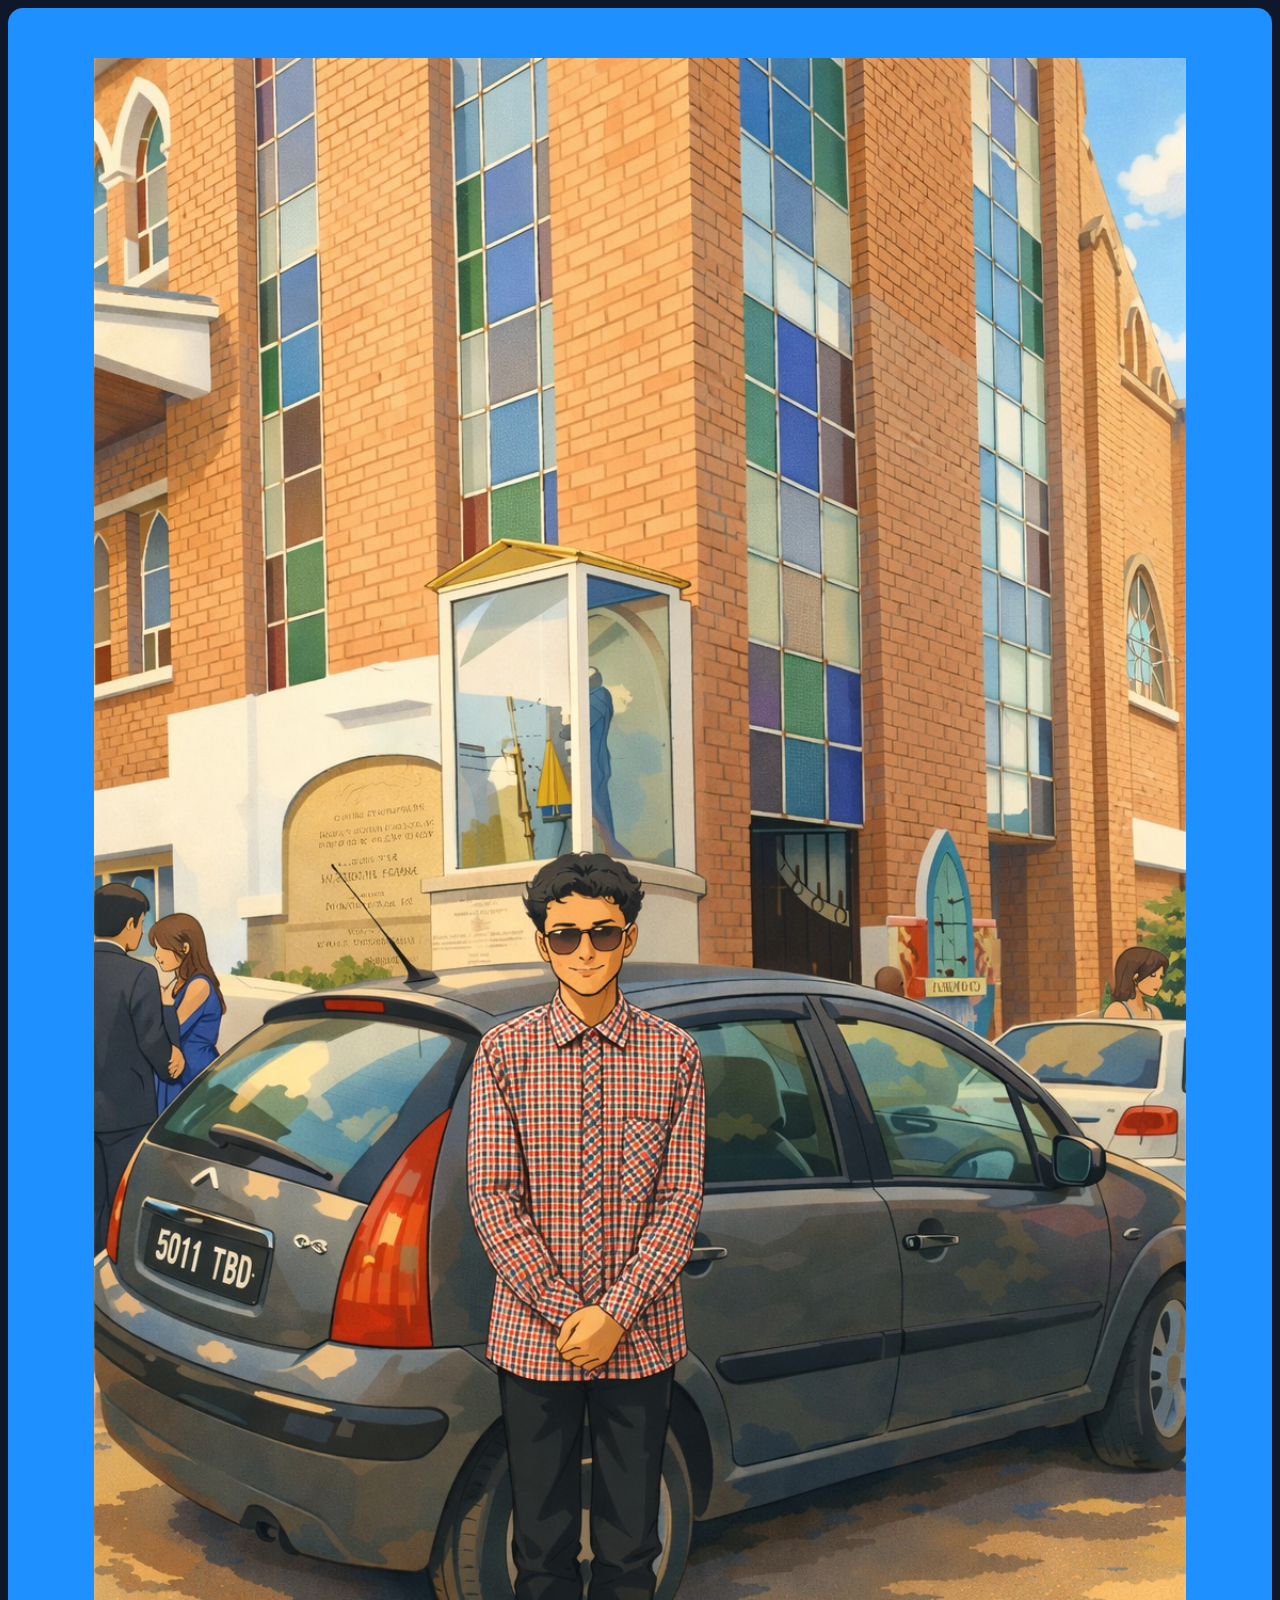
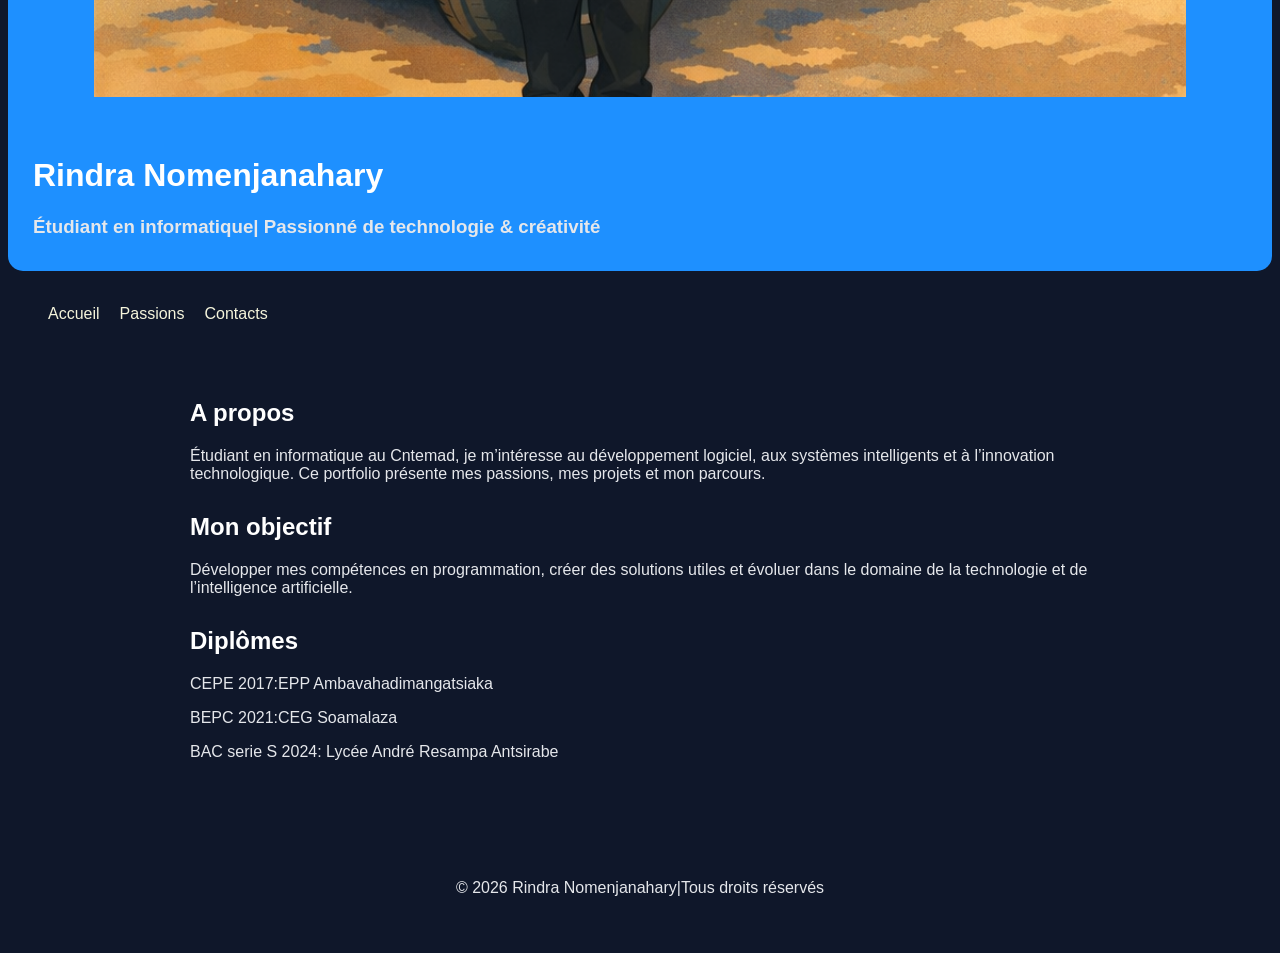
==== index.html @ de061e6c "Add files via upload" ====
<!DOCTYPE html>
<html lang="fr">
<head>
    <meta charset="UTF-8">
    <title>Mon portfolio</title>
    <meta name="viewport" content="width=device-width",initial-scale=1.0>
    <link rel="stylesheet" href="portfolio.css">
</head>
<body>
     <header>
  <center><img src="profil.png" alt="Photo de Rindra" class="sary"></center>
  <h1>Rindra Nomenjanahary</h1>
    <h3>Étudiant en informatique| Passionné de technologie & créativité</h3>
    
  </header>
  <br>
  <nav class="navbar">
    <ul class="nav-links">
      <li><a href="index.html">Accueil</a></li>
      <li><a href="passions.html">Passions</a></li>
      <li><a href="contact.html">Contacts</a></li>
    </ul>
  </nav>
<main class="container">
  <section>
      <h2>A propos</h2>
    <p>
      Étudiant en informatique au Cntemad, je m’intéresse au développement logiciel,
      aux systèmes intelligents et à l’innovation technologique.
      Ce portfolio présente mes passions, mes projets et mon parcours.
    </p>
  </section>

  <section>
    <h2>Mon objectif</h2>
    <p>
      Développer mes compétences en programmation, créer des solutions utiles
      et évoluer dans le domaine de la technologie et de l’intelligence artificielle.
    </p>
  </section>
  
  <section>
      <h2>Diplômes</h2>
      <p>CEPE 2017:EPP Ambavahadimangatsiaka</p>
      <p>BEPC 2021:CEG Soamalaza</p>
      <p>BAC serie S 2024: Lycée André Resampa Antsirabe</p>
  </section>
</main>
    <footer>
    © 2026 Rindra Nomenjanahary|Tous droits réservés</footer>
    <script src ="portfolio.js"></script>
</body>
</html>
---- portfolio.css ----
body {
  font-family: Arial, sans-serif;
  background-color: #0f172a;
  color: #e5e7eb;
}

header {
  background-color: dodgerblue ;
  padding:15px 25px;
  border-radius:15px;
}

.navbar {
  display: flex;
  justify-content: space-between;
  align-items: center;
}
.nav-links {
  list-style: none;
  display: flex;
  gap: 20px;
}

.nav-links a {
  text-decoration: none;
  color: beige;
}

.nav-links a:hover {
  color: #8b5cf6;
}
.container {
  padding: 40px;
  max-width: 900px;
  margin: auto;
}

h1, h2 {
  color: white;
}

section {
  margin-bottom: 30px;
}
.sary{
    width:90%;
    padding:35px;
    }
footer{
    text-align:center;
    padding:3rem 0;
    position:relative;
}
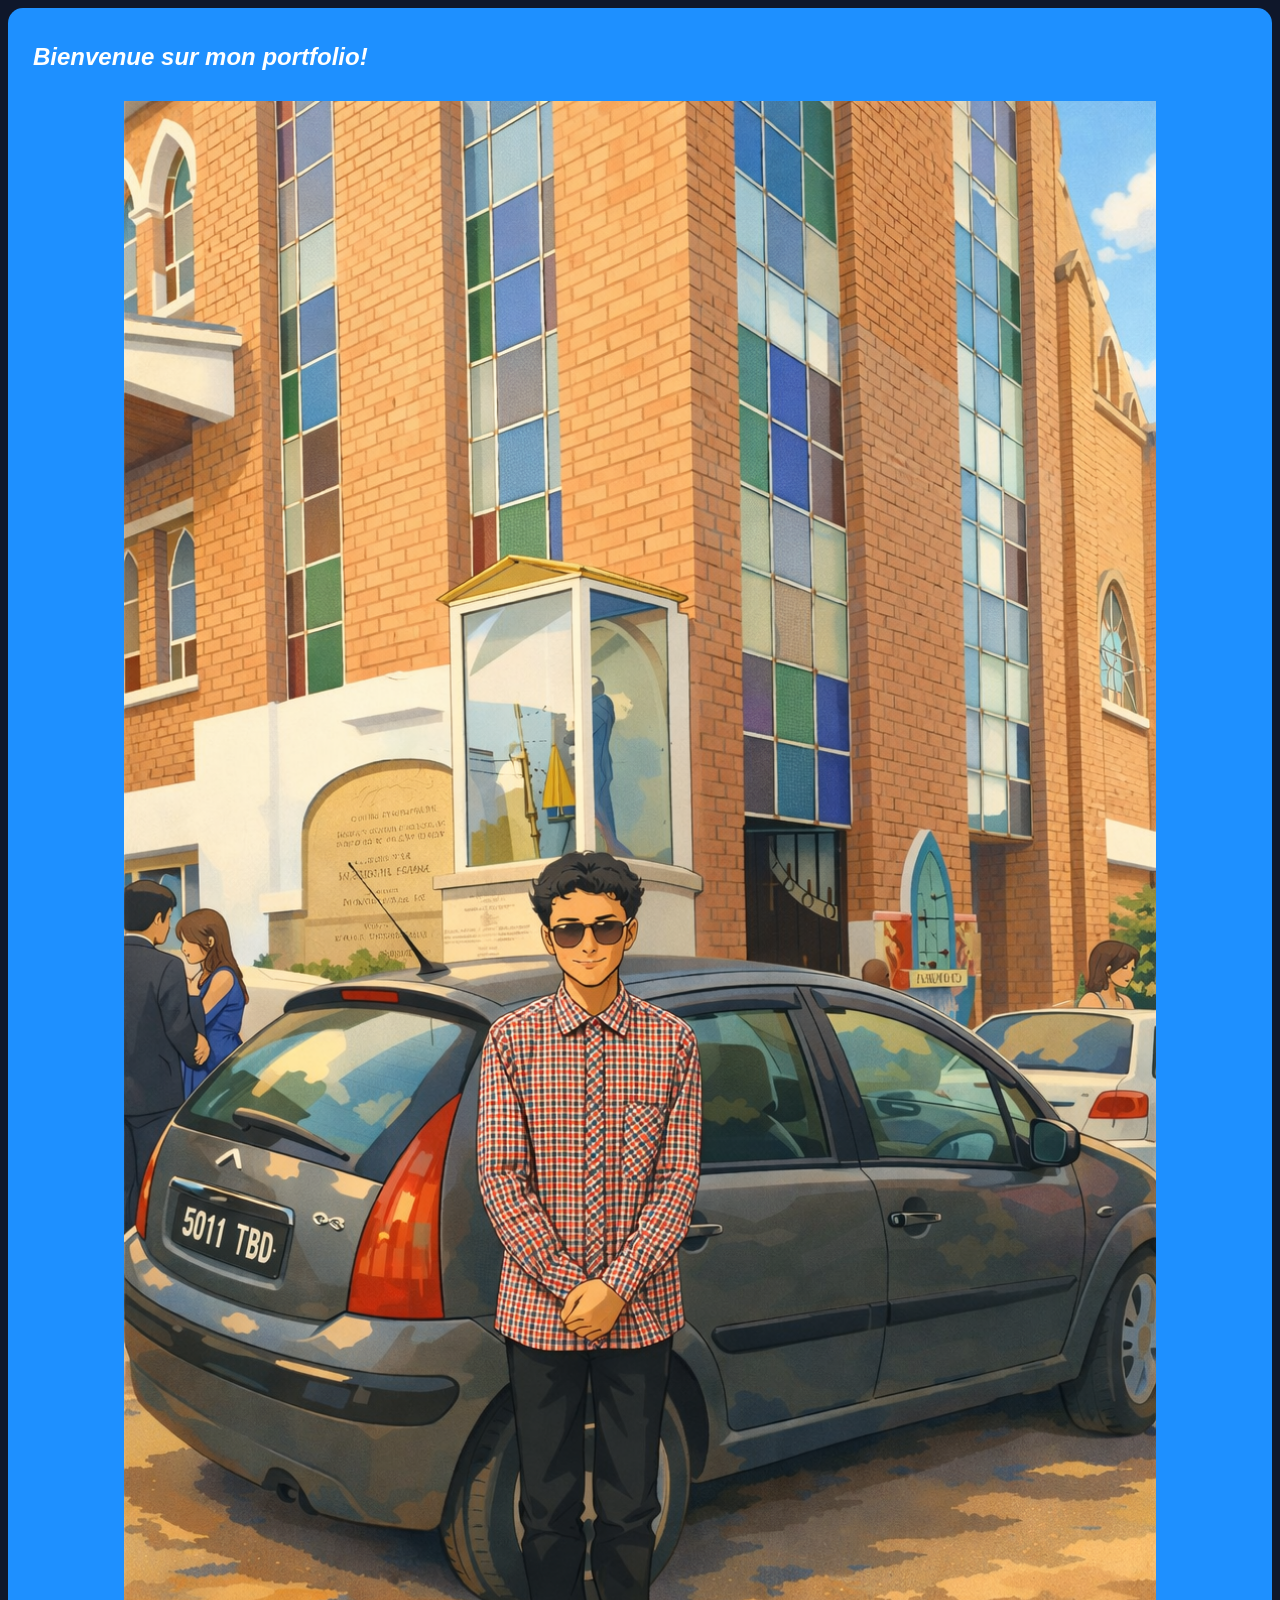
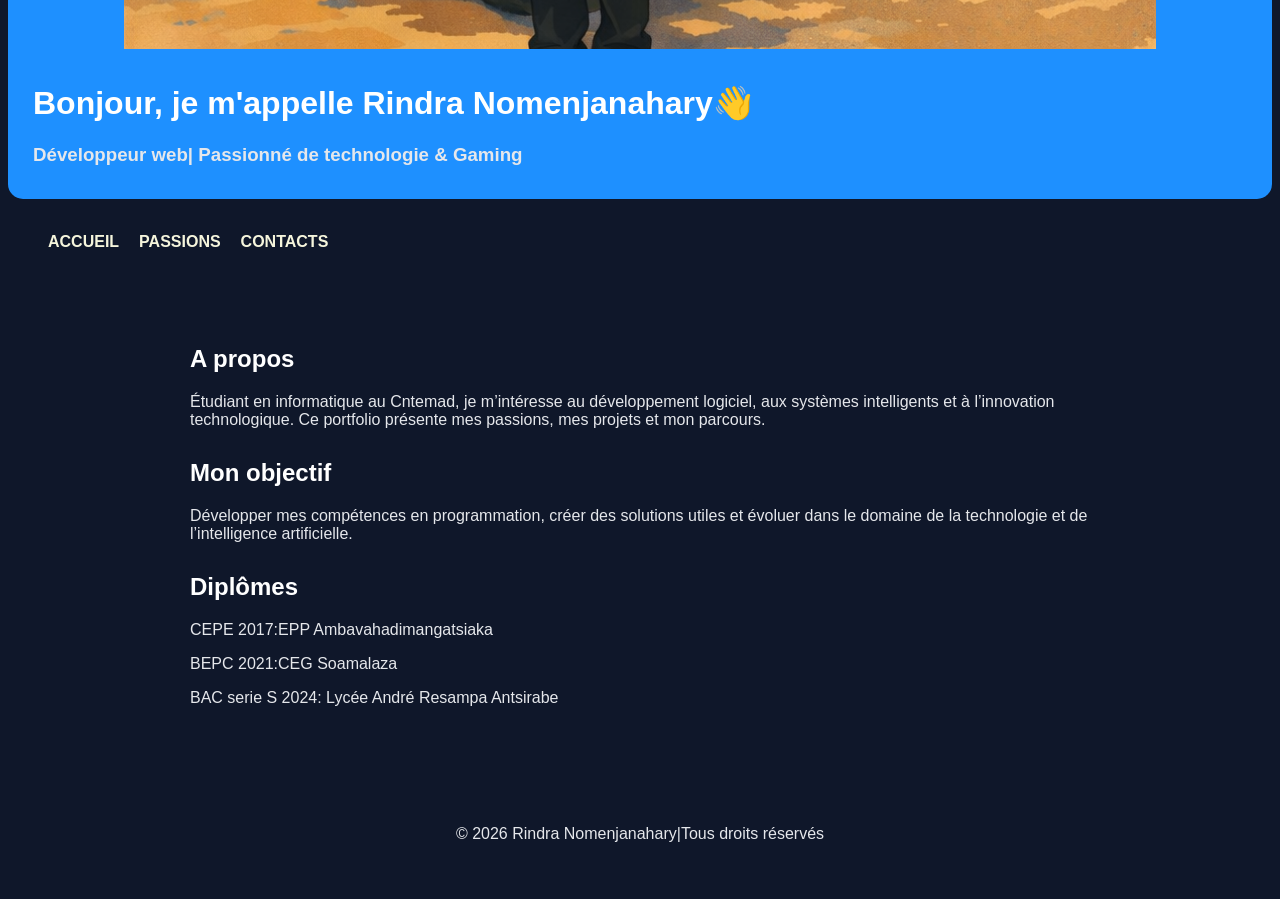
==== commit 824c0561: "Update portfolio header and navigation links" ====
--- a/index.html
+++ b/index.html
@@ -8,19 +8,20 @@
 </head>
 <body>
      <header>
+  <h2><i>Bienvenue sur mon portfolio!</i></h2>
   <center><img src="profil.png" alt="Photo de Rindra" class="sary"></center>
-  <h1>Rindra Nomenjanahary</h1>
-    <h3>Étudiant en informatique| Passionné de technologie & créativité</h3>
+    <h1>Bonjour, je m'appelle Rindra Nomenjanahary👋</h1>
+    <h3>Développeur web| Passionné de technologie & Gaming</h3>
     
   </header>
   <br>
   <nav class="navbar">
     <ul class="nav-links">
-      <li><a href="index.html">Accueil</a></li>
-      <li><a href="passions.html">Passions</a></li>
-      <li><a href="contact.html">Contacts</a></li>
+      <li><b><a href="index.html">ACCUEIL</a></b></li>
+      <li><b><a href="passions.html">PASSIONS</a></b></li>
+      <li><b><a href="contact.html">CONTACTS</a></b></li>
     </ul>
-  </nav>
+  </nav><br>
 <main class="container">
   <section>
       <h2>A propos</h2>
--- a/portfolio.css
+++ b/portfolio.css
@@ -29,6 +29,10 @@
 .nav-links a:hover {
   color: #8b5cf6;
 }
+a{
+  text-decoration:none;
+  color: white;
+}
 .container {
   padding: 40px;
   max-width: 900px;
@@ -43,8 +47,8 @@
   margin-bottom: 30px;
 }
 .sary{
-    width:90%;
-    padding:35px;
+    width:85%;
+    padding:10px;
     }
 footer{
     text-align:center;
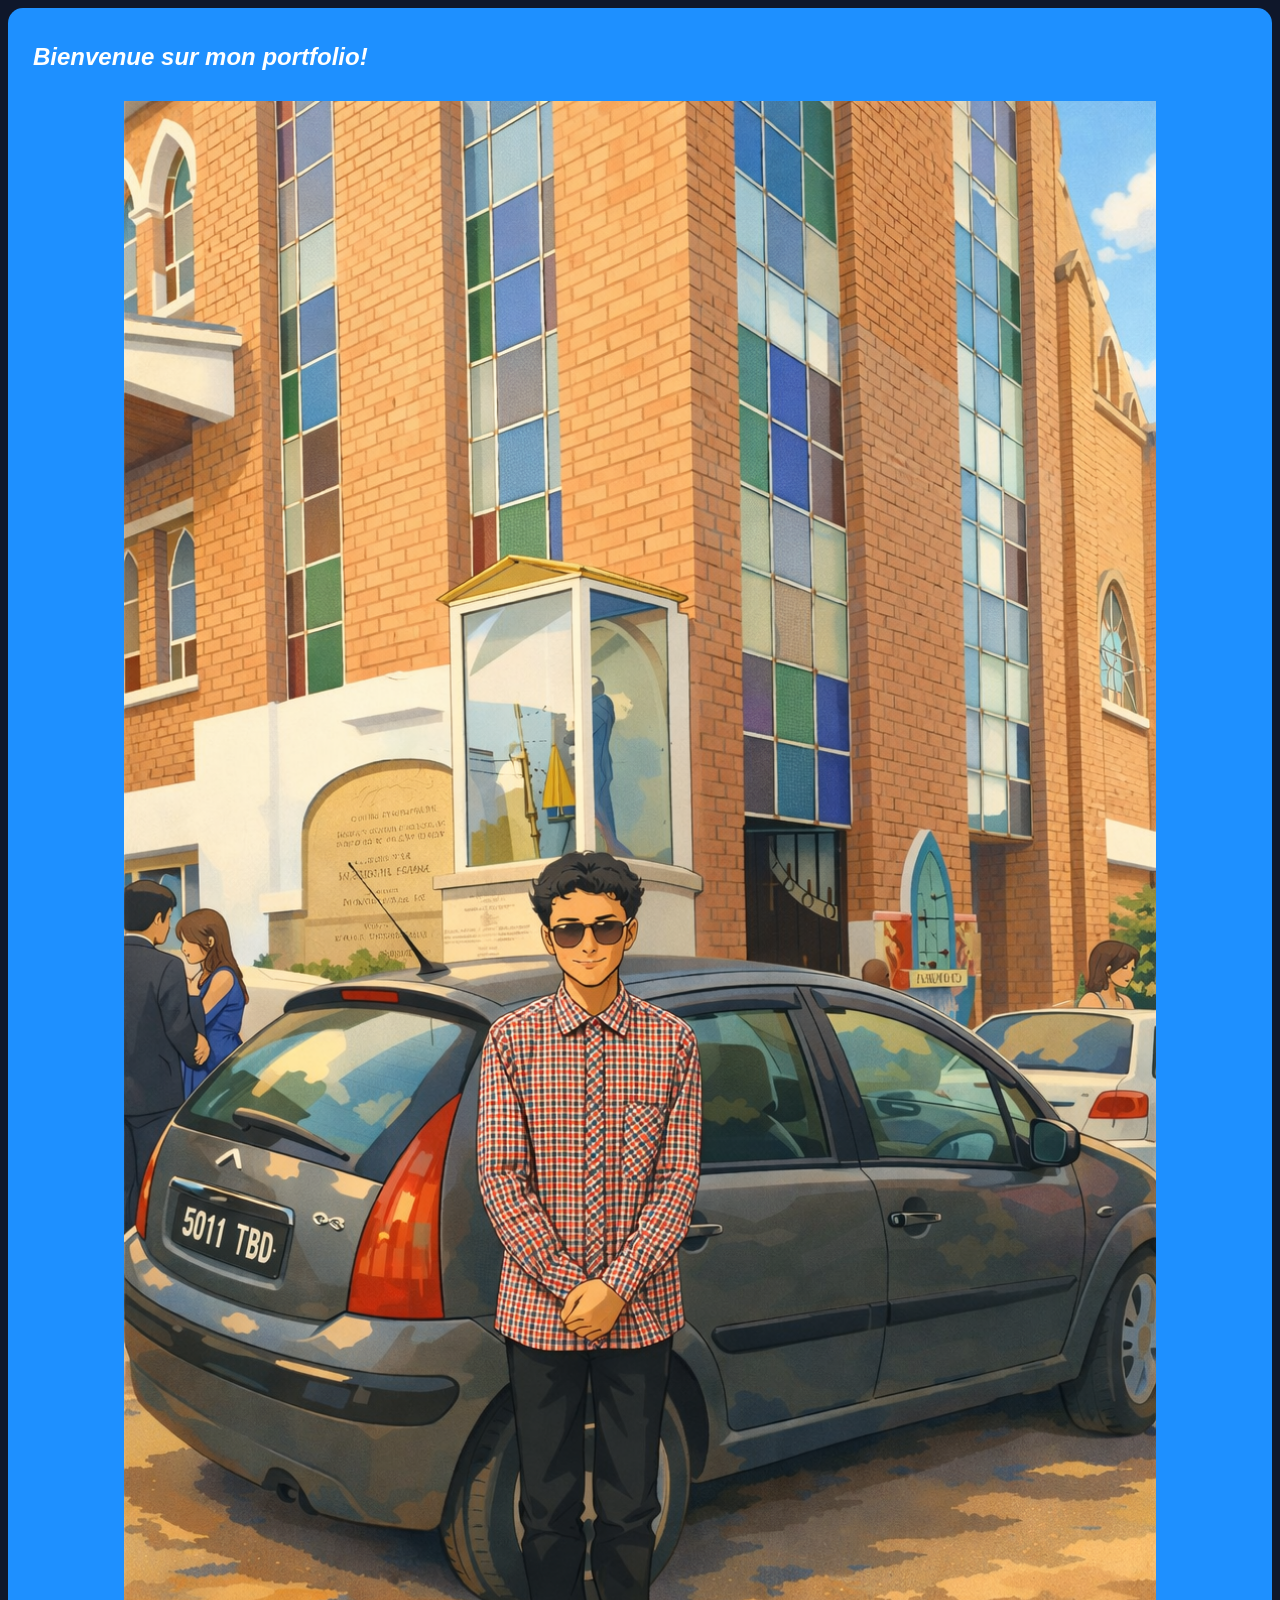
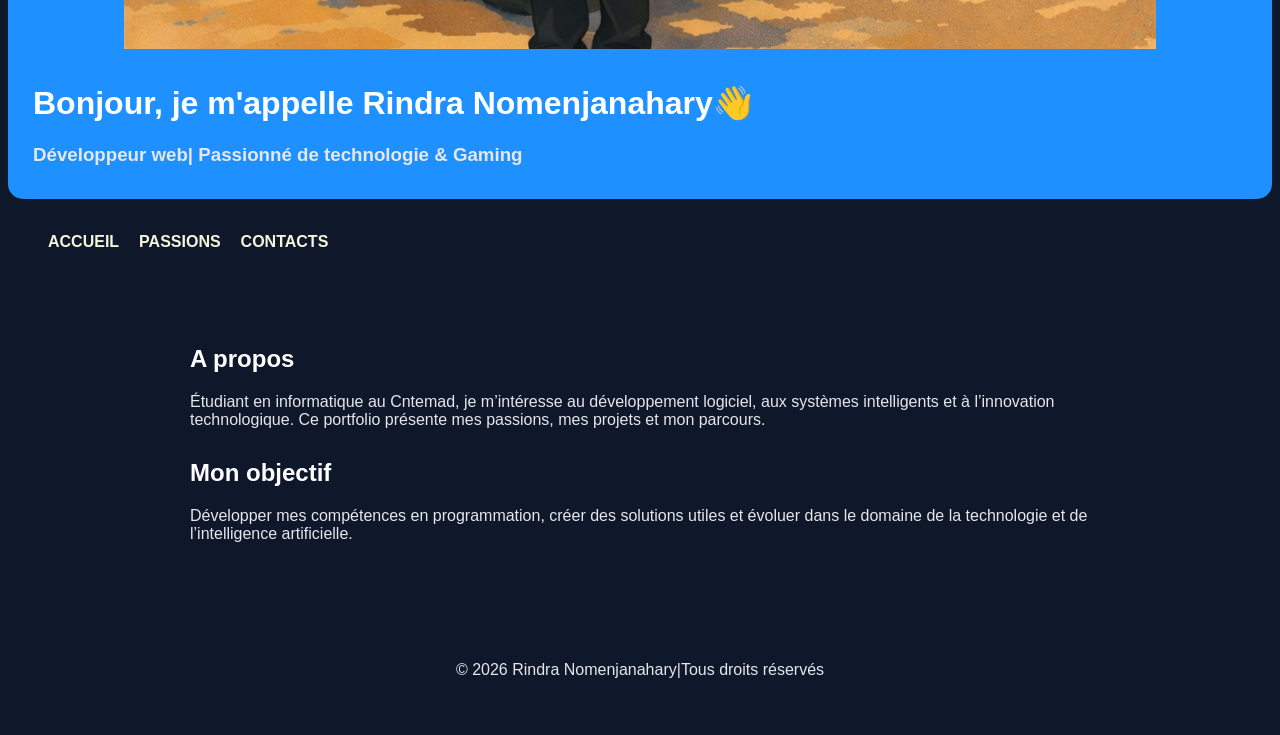
==== commit 4bca3c1d: "Update index.html" ====
--- a/index.html
+++ b/index.html
@@ -39,13 +39,6 @@
       et évoluer dans le domaine de la technologie et de l’intelligence artificielle.
     </p>
   </section>
-  
-  <section>
-      <h2>Diplômes</h2>
-      <p>CEPE 2017:EPP Ambavahadimangatsiaka</p>
-      <p>BEPC 2021:CEG Soamalaza</p>
-      <p>BAC serie S 2024: Lycée André Resampa Antsirabe</p>
-  </section>
 </main>
     <footer>
     © 2026 Rindra Nomenjanahary|Tous droits réservés</footer>
